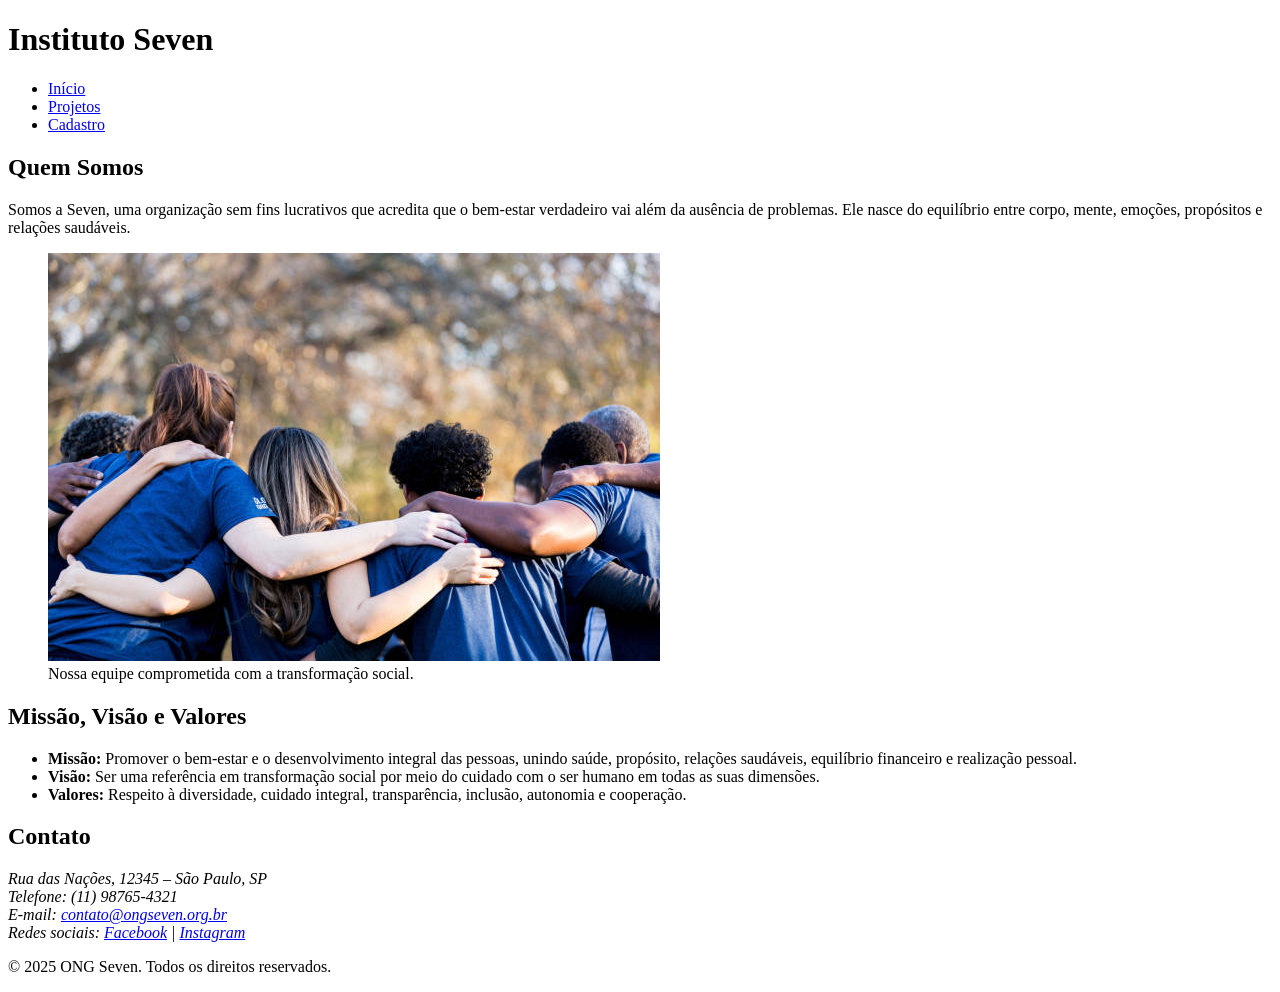
==== index.html @ e5dc7999 "Add files via upload" ====
<!DOCTYPE html>
<html lang="pt-BR">
<head>
  <meta charset="UTF-8" />
  <meta name="viewport" content="width=device-width, initial-scale=1" />
  <title>Instituto Seven - Início</title>
  <link rel="stylesheet" href="css/index.css" />
</head>
<body>
  <header>
    <h1>Instituto Seven</h1>
    <nav>
      <ul>
        <li><a href="index.html">Início</a></li>
        <li><a href="projetos.html">Projetos</a></li>
        <li><a href="cadastro.html">Cadastro</a></li>
      </ul>
    </nav>
  </header>

  <main>
    <section class="sobre">
      <h2>Quem Somos</h2>
      <div class="sobre-container">
        <div class="sobre-texto">
          <p>
            Somos a Seven, uma organização sem fins lucrativos que acredita que o bem-estar verdadeiro vai além da ausência de problemas. Ele nasce do equilíbrio entre corpo, mente, emoções, propósitos e relações saudáveis.
          </p>
        </div>
        <figure class="sobre-imagem">
          <img src="./imagens/equipe.jpg" alt="Equipe da ONG Seven" />
          <figcaption>Nossa equipe comprometida com a transformação social.</figcaption>
        </figure>
      </div>
    </section>

    <section>
      <h2>Missão, Visão e Valores</h2>
      <ul>
        <li><strong>Missão:</strong> Promover o bem-estar e o desenvolvimento integral das pessoas, unindo saúde, propósito, relações saudáveis, equilíbrio financeiro e realização pessoal.</li>
        <li><strong>Visão:</strong> Ser uma referência em transformação social por meio do cuidado com o ser humano em todas as suas dimensões.</li>
        <li><strong>Valores:</strong> Respeito à diversidade, cuidado integral, transparência, inclusão, autonomia e cooperação.</li>
      </ul>
    </section>

    <section>
      <h2>Contato</h2>
      <address>
        Rua das Nações, 12345 – São Paulo, SP<br />
        Telefone: (11) 98765-4321<br />
        E-mail: <a href="mailto:contato@ongseven.org.br">contato@ongseven.org.br</a><br />
        Redes sociais:
        <a href="#" aria-label="Facebook da ONG Seven">Facebook</a> |
        <a href="#" aria-label="Instagram da ONG Seven">Instagram</a>
      </address>
    </section>
  </main>

  <footer>
    <p>&copy; 2025 ONG Seven. Todos os direitos reservados.</p>
  </footer>
</body>
</html>
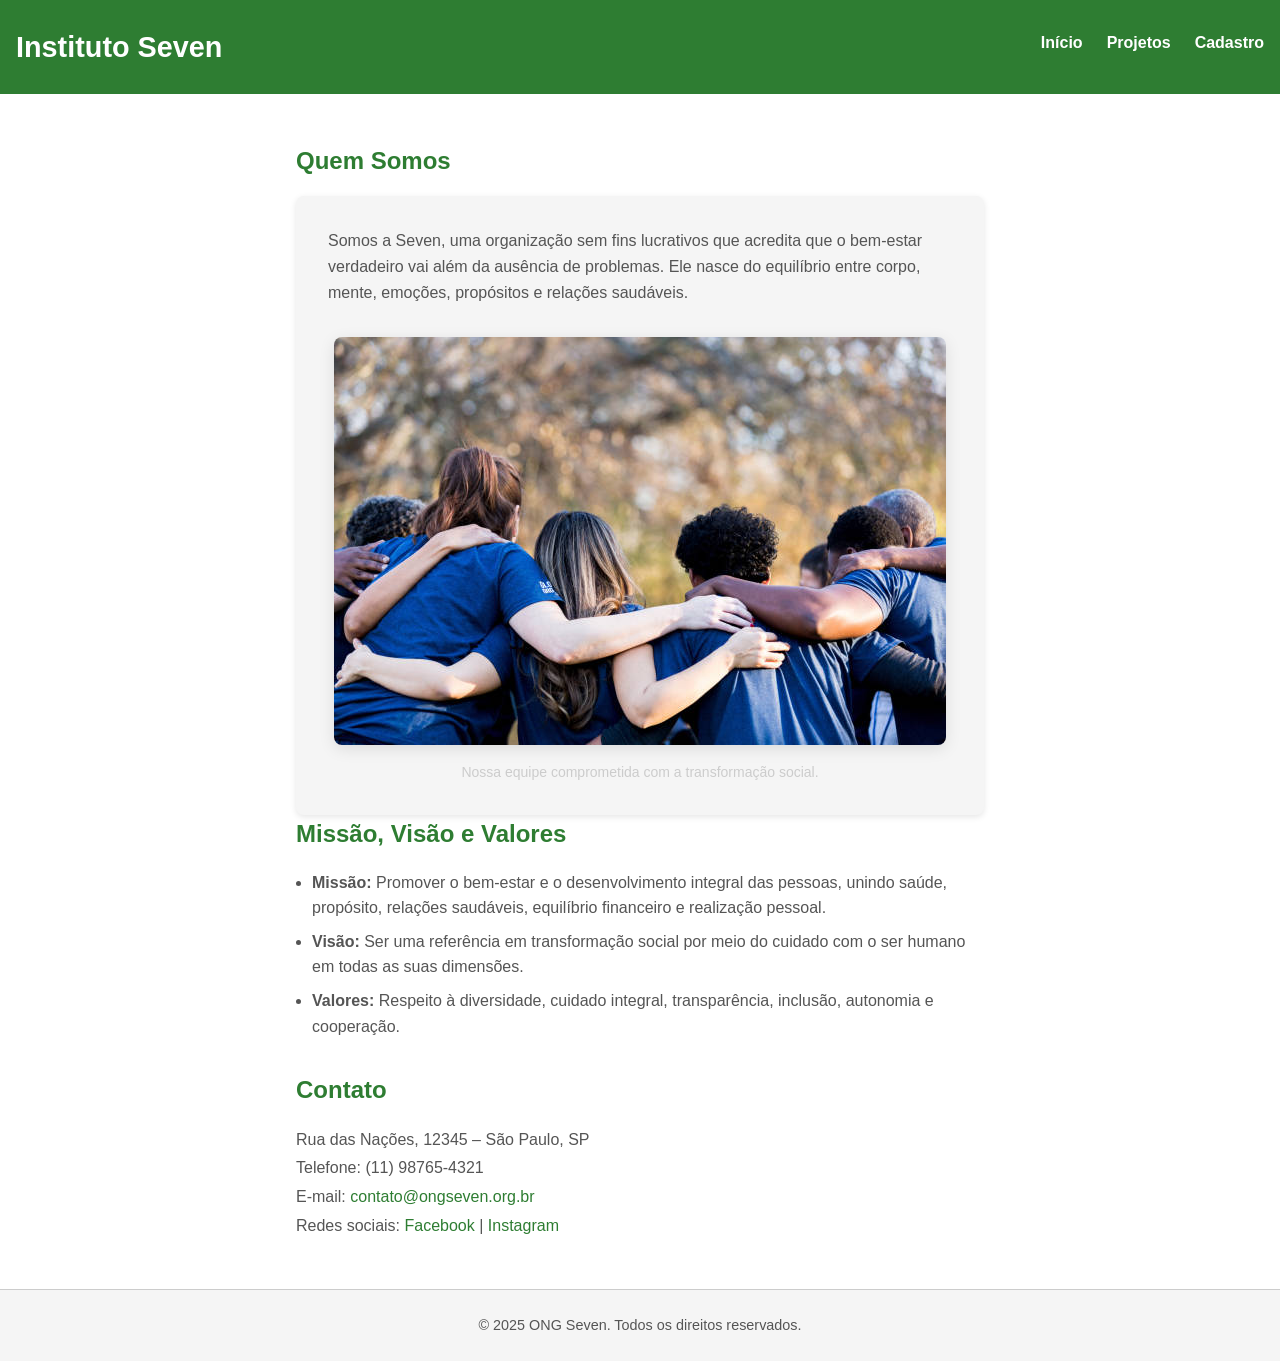
==== commit 44b2e278: "Add files via upload" ====
--- a/index.html
+++ b/index.html
@@ -6,7 +6,8 @@
   <title>Instituto Seven - Início</title>
   <link rel="stylesheet" href="css/index.css" />
 </head>
-<body>
+<body data-page="index">
+
   <header>
     <h1>Instituto Seven</h1>
     <nav>
@@ -19,45 +20,12 @@
   </header>
 
   <main>
-    <section class="sobre">
-      <h2>Quem Somos</h2>
-      <div class="sobre-container">
-        <div class="sobre-texto">
-          <p>
-            Somos a Seven, uma organização sem fins lucrativos que acredita que o bem-estar verdadeiro vai além da ausência de problemas. Ele nasce do equilíbrio entre corpo, mente, emoções, propósitos e relações saudáveis.
-          </p>
-        </div>
-        <figure class="sobre-imagem">
-          <img src="./imagens/equipe.jpg" alt="Equipe da ONG Seven" />
-          <figcaption>Nossa equipe comprometida com a transformação social.</figcaption>
-        </figure>
-      </div>
-    </section>
-
-    <section>
-      <h2>Missão, Visão e Valores</h2>
-      <ul>
-        <li><strong>Missão:</strong> Promover o bem-estar e o desenvolvimento integral das pessoas, unindo saúde, propósito, relações saudáveis, equilíbrio financeiro e realização pessoal.</li>
-        <li><strong>Visão:</strong> Ser uma referência em transformação social por meio do cuidado com o ser humano em todas as suas dimensões.</li>
-        <li><strong>Valores:</strong> Respeito à diversidade, cuidado integral, transparência, inclusão, autonomia e cooperação.</li>
-      </ul>
-    </section>
-
-    <section>
-      <h2>Contato</h2>
-      <address>
-        Rua das Nações, 12345 – São Paulo, SP<br />
-        Telefone: (11) 98765-4321<br />
-        E-mail: <a href="mailto:contato@ongseven.org.br">contato@ongseven.org.br</a><br />
-        Redes sociais:
-        <a href="#" aria-label="Facebook da ONG Seven">Facebook</a> |
-        <a href="#" aria-label="Instagram da ONG Seven">Instagram</a>
-      </address>
-    </section>
   </main>
 
   <footer>
     <p>&copy; 2025 ONG Seven. Todos os direitos reservados.</p>
   </footer>
+
+  <script type="module" src="./js/main.js"></script>
 </body>
 </html>
--- a/css/index.css
+++ b/css/index.css
@@ -0,0 +1,172 @@
+:root {
+  --cor-verde: #2e7d32;
+  --cor-verde-claro: #66bb6a;
+  --cor-branco: #ffffff;
+  --cor-cinza-claro: #f5f5f5;
+  --cor-cinza-medio: #cccccc;
+  --cor-cinza-escuro: #555555;
+
+  --sp-1: 8px;
+  --sp-2: 16px;
+  --sp-3: 24px;
+  --sp-4: 32px;
+  --sp-5: 48px;
+}
+
+* {
+  box-sizing: border-box;
+  margin: 0;
+  padding: 0;
+}
+
+body {
+  font-family: Arial, sans-serif;
+  background-color: var(--cor-branco);
+  color: var(--cor-cinza-escuro);
+  line-height: 1.6;
+  font-size: 16px;
+}
+
+header {
+  background-color: var(--cor-verde);
+  color: var(--cor-branco);
+  padding: var(--sp-3) var(--sp-2);
+  display: flex;
+  justify-content: space-between;
+  align-items: center;
+  flex-wrap: wrap;
+}
+
+header h1 {
+  margin: 0;
+  font-size: 1.8rem;
+  font-weight: 700; 
+  color: var(--cor-branco); 
+}
+
+nav ul {
+  list-style: none;
+  display: flex;
+  gap: var(--sp-3);
+  margin: 0;
+  padding: 0;
+}
+
+nav a {
+  color: var(--cor-branco);
+  text-decoration: none;
+  font-weight: bold;
+  transition: color 0.3s ease;
+}
+
+nav a:hover,
+nav a:focus {
+  color: var(--cor-verde-claro);
+  outline: none;
+}
+
+main {
+  max-width: 720px;
+  margin: var(--sp-5) auto;
+  padding: 0 var(--sp-2);
+}
+
+.sobre-container {
+  display: flex;
+  gap: var(--sp-4);
+  background-color: var(--cor-cinza-claro);
+  padding: var(--sp-4);
+  border-radius: 8px;
+  box-shadow: 0 2px 6px rgba(0,0,0,0.1);
+  align-items: center;
+  flex-wrap: wrap;
+}
+
+.sobre-texto {
+  flex: 1 1 300px;
+  color: var(--cor-cinza-escuro);
+  font-size: 1rem;
+}
+
+.sobre-imagem {
+  flex: 1 1 300px;
+  text-align: center;
+}
+
+.sobre-imagem img {
+  border-radius: 8px;
+  box-shadow: 0 4px 16px rgba(0, 0, 0, 0.1);
+  max-width: 100%;
+  height: auto;
+}
+
+.sobre-imagem figcaption {
+  font-size: 0.875rem;
+  color: var(--cor-cinza-medio);
+  margin-top: 8px;
+}
+
+h1, h2 {
+  color: var(--cor-verde);
+  margin-bottom: var(--sp-2);
+  font-weight: 700;
+}
+
+h2 {
+  font-size: 1.5rem;
+}
+
+ul {
+  padding-left: var(--sp-2);
+  margin-bottom: var(--sp-4);
+}
+
+li {
+  margin-bottom: var(--sp-1);
+}
+
+address {
+  font-style: normal;
+  line-height: 1.8;
+  color: var(--cor-cinza-escuro);
+}
+
+address a {
+  color: var(--cor-verde);
+  text-decoration: none;
+}
+
+address a:hover {
+  text-decoration: underline;
+}
+
+footer {
+  text-align: center;
+  padding: var(--sp-3);
+  background-color: var(--cor-cinza-claro);
+  color: var(--cor-cinza-escuro);
+  font-size: 0.9rem;
+  margin-top: var(--sp-5);
+  border-top: 1px solid var(--cor-cinza-medio);
+}
+
+@media (max-width: 768px) {
+  nav ul {
+    flex-direction: column;
+    gap: var(--sp-1);
+  }
+  
+  header {
+    flex-direction: column;
+    align-items: flex-start;
+  }
+  
+  main {
+    margin: var(--sp-4) var(--sp-2);
+  }
+  
+  .sobre-container {
+    flex-direction: column;
+    text-align: center;
+  }
+}
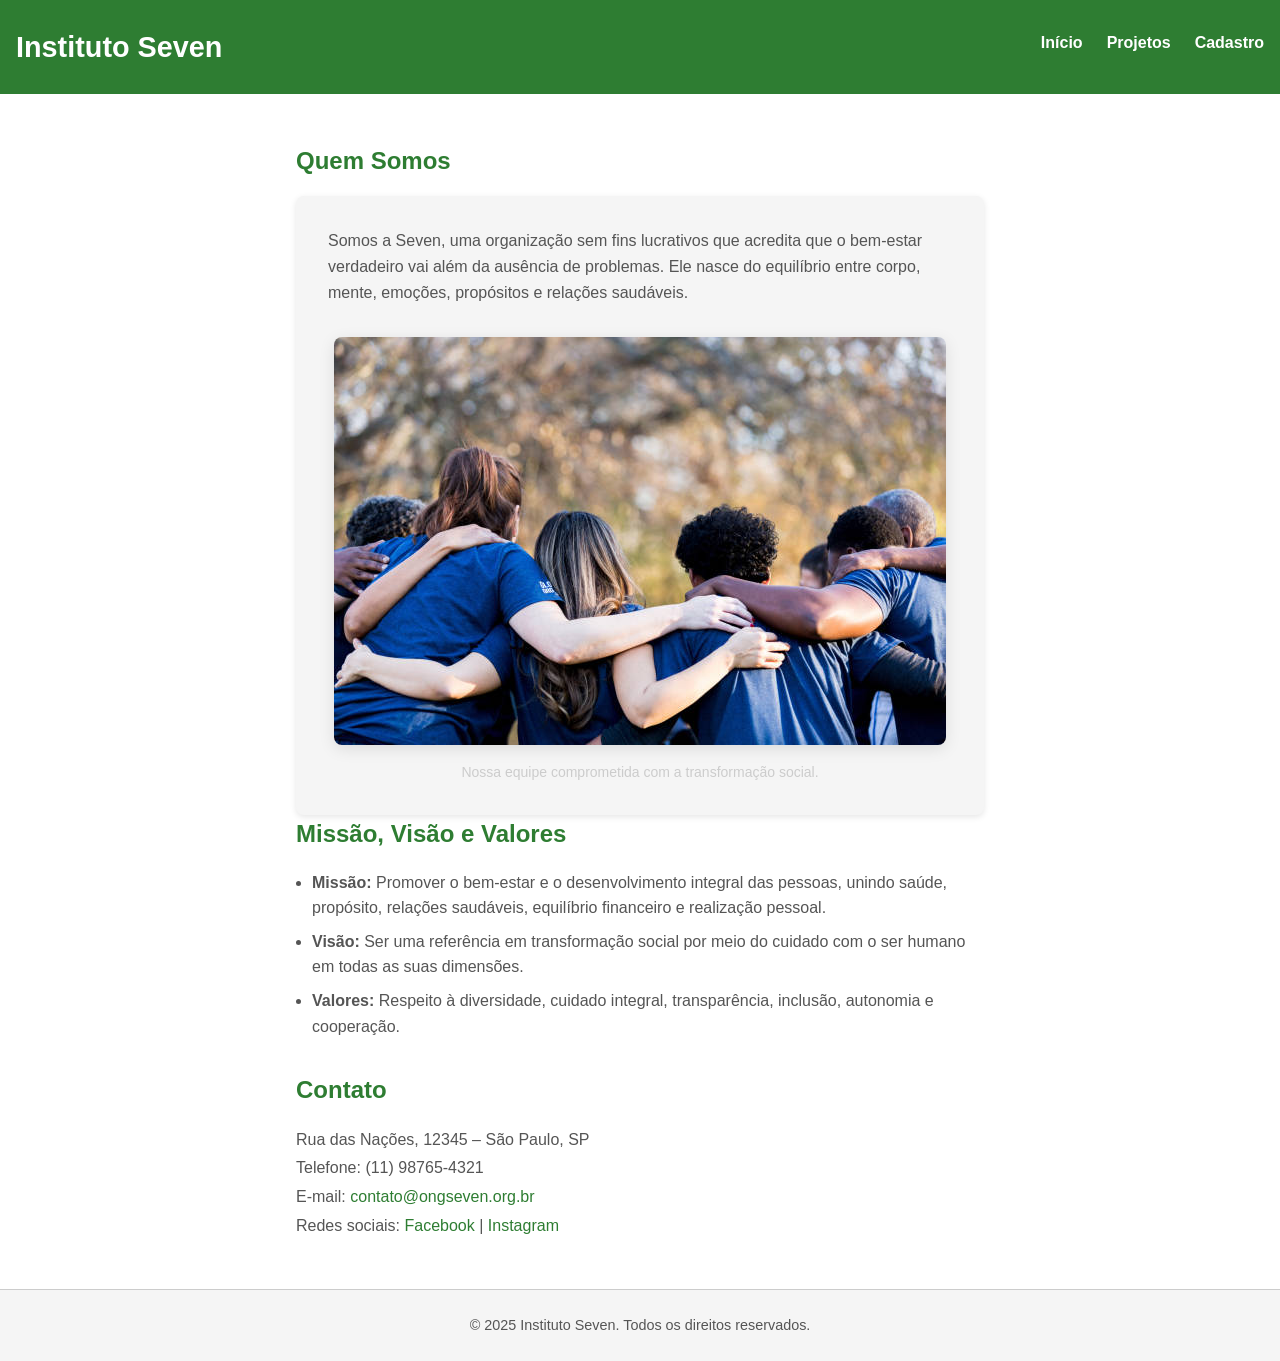
==== commit 1843ef7c: "Fix HTML encoding issues in index.html" ====
--- a/index.html
+++ b/index.html
@@ -6,8 +6,7 @@
   <title>Instituto Seven - Início</title>
   <link rel="stylesheet" href="css/index.css" />
 </head>
-<body data-page="index">
-
+<body>
   <header>
     <h1>Instituto Seven</h1>
     <nav>
@@ -20,12 +19,46 @@
   </header>
 
   <main>
+    <section class="sobre">
+      <h2>Quem Somos</h2>
+      <div class="sobre-container">
+        <div class="sobre-texto">
+          <p>
+            Somos a Seven, uma organização sem fins lucrativos que acredita que o bem-estar verdadeiro vai além da ausência de problemas. Ele nasce do equilíbrio entre corpo, mente, emoções, propósitos e relações saudáveis.
+          </p>
+        </div>
+        <figure class="sobre-imagem">
+          <img src="./imagens/equipe.jpg" alt="Equipe da ONG Seven" />
+          <figcaption>Nossa equipe comprometida com a transformação social.</figcaption>
+        </figure>
+      </div>
+    </section>
+
+    <section>
+      <h2>Missão, Visão e Valores</h2>
+      <ul>
+        <li><strong>Missão:</strong> Promover o bem-estar e o desenvolvimento integral das pessoas, unindo saúde, propósito, relações saudáveis, equilíbrio financeiro e realização pessoal.</li>
+        <li><strong>Visão:</strong> Ser uma referência em transformação social por meio do cuidado com o ser humano em todas as suas dimensões.</li>
+        <li><strong>Valores:</strong> Respeito à diversidade, cuidado integral, transparência, inclusão, autonomia e cooperação.</li>
+      </ul>
+    </section>
+
+    <section>
+      <h2>Contato</h2>
+      <address>
+        Rua das Nações, 12345 – São Paulo, SP<br />
+        Telefone: (11) 98765-4321<br />
+        E-mail: <a href="mailto:contato@ongseven.org.br">contato@ongseven.org.br</a><br />
+        Redes sociais:
+        <a href="#" aria-label="Facebook da ONG Seven">Facebook</a> |
+        <a href="#" aria-label="Instagram da ONG Seven">Instagram</a>
+      </address>
+    </section>
   </main>
 
   <footer>
-    <p>&copy; 2025 ONG Seven. Todos os direitos reservados.</p>
+    <p>&copy; 2025 Instituto Seven. Todos os direitos reservados.</p>
   </footer>
-
-  <script type="module" src="./js/main.js"></script>
 </body>
 </html>
+
